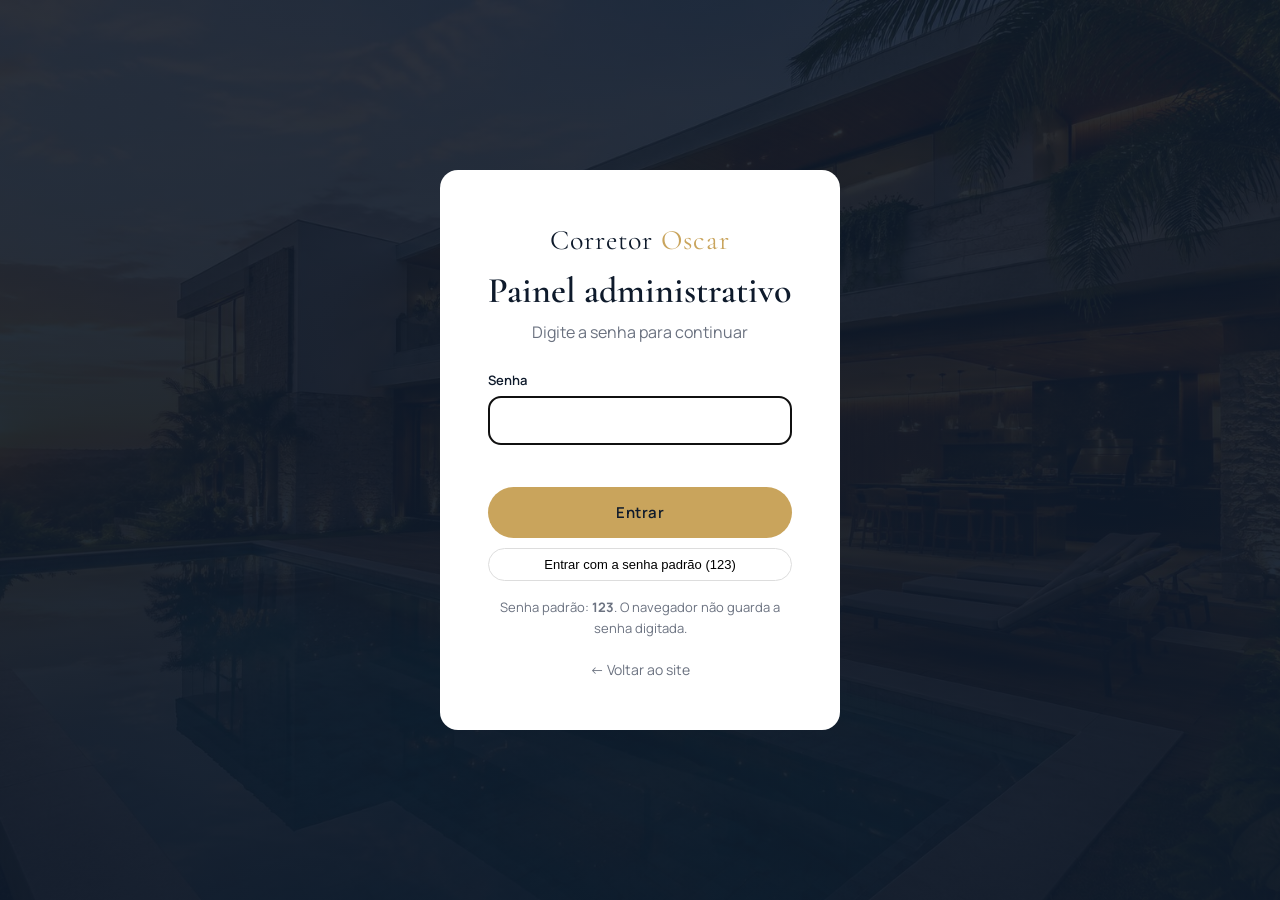
==== admin.html @ fe9e6b8a "arruma login do painel: senha padrao 123, sem gravar senha no navegador" ====
<!DOCTYPE html>
<html lang="pt-BR">
<head>
<meta charset="UTF-8"><meta name="viewport" content="width=device-width,initial-scale=1">
<title>Painel | Corretor Oscar</title><meta name="robots" content="noindex">
<link href="https://fonts.googleapis.com/css2?family=Cormorant+Garamond:wght@600;700&family=Manrope:wght@400;600;700&display=swap" rel="stylesheet">
<link rel="stylesheet" href="style.css">
</head>
<body class="admin">
<div class="login" id="login"><form id="fLogin" autocomplete="off">
  <div class="logo" style="color:var(--navy)">Corretor <span>Oscar</span></div>
  <h1>Painel administrativo</h1><p style="color:var(--muted);margin-bottom:24px">Digite a senha para continuar</p>
  <label>Senha<input type="password" id="senha" autocomplete="new-password" autocapitalize="off" autocorrect="off" spellcheck="false" autofocus></label>
  <div class="err" id="err"></div>
  <button class="btn btn-gold" style="width:100%">Entrar</button>
  <button type="button" class="sm" id="usarPadrao" style="width:100%;margin:10px 0 0">Entrar com a senha padrão (123)</button>
  <p style="color:var(--muted);font-size:13px;margin-top:16px">Senha padrão: <b>123</b>. O navegador não guarda a senha digitada.</p>
  <p style="margin-top:18px"><a href="index.html" style="color:var(--muted);font-size:14px">← Voltar ao site</a></p>
</form></div>

<div id="app" style="display:none">
  <div class="topbar"><div class="container"><div class="logo">Corretor <span>Oscar</span> · Painel</div>
    <div><a href="index.html" target="_blank" class="sm">Ver site</a><button class="sm" id="sair">Sair</button><button class="sm btn-gold" id="btnTrocarSenha" style="margin-left:6px">Alterar senha</button></div></div></div>
  <div class="container panel">
    <form class="box" id="form">
      <h2 id="ftitle">Novo imóvel</h2>
      <label>Título<input id="titulo" required placeholder="Ex: Apartamento com vista para o mar"></label>
      <label>Tipo<select id="tipo"><option>Casa</option><option>Apartamento</option><option>Cobertura</option><option>Terreno</option><option>Comercial</option><option>Chácara</option><option>Sobrado</option></select></label>
      <label>Localização<input id="local" required placeholder="Bairro, Cidade"></label>
      <label>Preço<input id="preco" required placeholder="R$ 850.000"></label>
      <div class="row"><label>Quartos<input id="quartos" type="number" min="0" value="3"></label><label>Banheiros<input id="banheiros" type="number" min="0" value="2"></label><label>Área m²<input id="area" type="number" min="0" value="100"></label></div>
      <label>Legenda / descrição<textarea id="descricao" rows="4"></textarea></label>
      <label style="display:flex;align-items:center;gap:8px;text-align:left"><input type="checkbox" id="vendido"> Vendido (tirar da exposição do site)</label>
      <label>Fotos (a primeira é a capa)<input type="file" id="fotos" accept="image/*" multiple></label>
      <div class="previews" id="prev"></div>
      <button class="btn btn-gold" style="width:100%">Salvar imóvel</button>
      <button type="button" class="sm" id="cancel" style="display:none;margin:12px 0 0;width:100%">Cancelar edição</button>
    </form>
    <div class="box">
      <h2>Imóveis cadastrados (<span id="n">0</span>)</h2>
      <div class="list" id="list"></div>
      <div class="pub-status" id="pubStatus"></div>
      <div class="tools">
        <button class="btn btn-gold compact" id="pub">Publicar no site</button>
        <button class="sm" id="exp">Exportar data.js</button>
        <button class="sm" id="bkp">Baixar backup (.json)</button>
        <label class="sm" style="margin:0;font-weight:400">Restaurar backup<input type="file" id="imp" accept=".json" style="display:none"></label>
        <button class="sm" id="rst">Restaurar lista padrão</button>
      </div>
      <p style="color:var(--muted);font-size:13px;margin-top:14px" id="pubDica">Os imóveis ficam salvos neste navegador. Clique em <b>Publicar no site</b> para que eles apareçam para todos os visitantes.</p>
    </div>
  </div>
</div>
<script src="data.js"></script>
<script src="admin.js"></script>

<div class="modal" id="modalSenha">
  <div class="modal-box" style="max-width:460px">
    <h2>Alterar senha</h2>
    <p style="color:var(--muted);font-size:13px;margin:-8px 0 18px">A nova senha vale só enquanto este navegador estiver aberto. Nada é gravado no computador.</p>
    <form id="fTrocaSenha" style="padding:0 24px 24px;display:flex;flex-direction:column;gap:14px">
      <label style="text-align:left">Senha atual<input type="password" id="senhaAtual" autocomplete="new-password" autocapitalize="off" spellcheck="false" required></label>
      <label style="text-align:left">Nova senha<input type="password" id="novaSenha" autocomplete="new-password" autocapitalize="off" spellcheck="false" required minlength="4"></label>
      <label style="text-align:left">Confirmar nova senha<input type="password" id="confirmaSenha" autocomplete="new-password" autocapitalize="off" spellcheck="false" required></label>
      <div class="err" id="errSenha" style="text-align:left"></div>
      <button type="button" class="sm" id="cancelSenha" style="width:auto">Cancelar</button>
      <button type="button" class="sm" id="btnRedefinir123" style="width:auto">Voltar para a senha padrão (123)</button>
      <button type="submit" class="btn btn-gold" style="width:auto">Salvar senha</button>
    </form>
  </div>
</div>

<div class="modal" id="modalExcluir">
  <div class="modal-box" style="max-width:480px">
    <h2>Excluir imóvel</h2>
    <div class="del-info" id="delInfo"></div>
    <p class="del-aviso">O imóvel sai da lista na hora e da próxima publicação do site. Dá para desfazer logo em seguida.</p>
    <div class="del-acoes">
      <button class="sm" id="cancelExcluir" type="button">Cancelar</button>
      <button class="sm del" id="confirmExcluir" type="button">Excluir imóvel</button>
    </div>
  </div>
</div>

<div class="modal" id="modalPub">
  <div class="modal-box" style="max-width:540px">
    <h2>Publicar no site</h2>
    <form id="fPub" style="padding:0 24px 24px;display:flex;flex-direction:column;gap:14px">
      <label style="text-align:left">Repositório (GitHub)<input id="pubRepo" placeholder="gustavomayan113-lang/oscar-corretor"></label>
      <label style="text-align:left">Branch<input id="pubBranch" placeholder="main"></label>
      <label style="text-align:left">Token do GitHub<input id="pubToken" type="password" placeholder="github_pat_..."></label>
      <p style="color:var(--muted);font-size:13px;margin:0">O token fica salvo apenas neste navegador. No GitHub: Settings → Developer settings → Personal access tokens → Fine-grained, com permissão <b>Contents: read and write</b> no repositório. A Vercel publica sozinha em instantes, desde que o projeto esteja conectado ao repositório (Vercel → Project → Settings → Git). Se não estiver, use <b>Exportar data.js</b> e envie o arquivo pelo painel da Vercel.</p>
      <div class="err" id="pubErr" style="text-align:left"></div>
      <div class="del-acoes">
        <button type="button" class="sm" id="cancelPub" style="width:auto">Fechar</button>
        <button type="submit" class="btn btn-gold" style="width:auto">Salvar e publicar</button>
      </div>
    </form>
  </div>
</div>

<div class="toast" id="toast"><span id="toastMsg"></span><button class="sm" id="toastAcao" type="button" style="display:none">Desfazer</button></div>
</body>
</html>
---- style.css ----
:root{--navy:#0e1a2b;--navy2:#16273f;--gold:#c9a45c;--gold2:#e6c88a;--cream:#f7f3ec;--ink:#1b1b1b;--muted:#6b7280;--r:18px}
*{box-sizing:border-box;margin:0;padding:0}
body{font-family:'Manrope',sans-serif;color:var(--ink);background:var(--cream);line-height:1.6}
h1,h2,h3,.serif{font-family:'Cormorant Garamond',serif;font-weight:600}
a{color:inherit;text-decoration:none}
.container{max-width:1200px;margin:0 auto;padding:0 24px}
header.nav{position:fixed;inset:0 0 auto;z-index:50;transition:.3s}
header.nav.scrolled{background:rgba(14,26,43,.92);backdrop-filter:blur(10px)}
.nav .container{display:flex;align-items:center;justify-content:space-between;height:78px;color:#fff}
.logo{font-family:'Cormorant Garamond',serif;font-size:28px;letter-spacing:1px}
.logo span{color:var(--gold)}
.nav ul{display:flex;gap:32px;list-style:none;font-size:14px;letter-spacing:1.5px;text-transform:uppercase}
.nav ul a:hover{color:var(--gold2)}
.hero{min-height:100vh;display:flex;align-items:center;color:#fff;background:linear-gradient(100deg,rgba(14,26,43,.92) 20%,rgba(14,26,43,.3)),url(hero.jpg) center/cover}
.hero .eyebrow{color:var(--gold2);letter-spacing:4px;text-transform:uppercase;font-size:13px}
.hero h1{font-size:clamp(48px,7vw,92px);line-height:1;margin:18px 0 24px;max-width:780px}
.hero h1 em{color:var(--gold);font-style:italic}
.hero p{max-width:520px;opacity:.85;font-size:18px}
.btn{display:inline-block;padding:15px 32px;border-radius:50px;font-weight:600;letter-spacing:.5px;cursor:pointer;border:0;font-family:inherit;font-size:15px;transition:.25s}
.btn-gold{background:var(--gold);color:var(--navy)}
.btn-gold:hover{background:var(--gold2);transform:translateY(-2px)}
.btn-ghost{border:1px solid rgba(255,255,255,.5);color:#fff;background:none;margin-left:12px}
.btn-ghost:hover{background:#fff;color:var(--navy)}
.hero .actions{margin-top:36px}
.stats{display:flex;gap:56px;margin-top:64px}
.stats b{display:block;font-family:'Cormorant Garamond',serif;font-size:42px;color:var(--gold)}
.stats small{opacity:.7;letter-spacing:1px}
section{padding:110px 0}
.title{text-align:center;margin-bottom:56px}
.title .eyebrow{color:var(--gold);letter-spacing:4px;text-transform:uppercase;font-size:12px;font-weight:700}
.title h2{font-size:clamp(36px,5vw,56px);color:var(--navy)}
.filters{display:flex;gap:10px;justify-content:center;flex-wrap:wrap;margin-bottom:40px}
.filters button{padding:10px 22px;border-radius:40px;border:1px solid #d9cfbf;background:none;cursor:pointer;font-family:inherit}
.filters button.active{background:var(--navy);color:#fff;border-color:var(--navy)}
.grid{display:grid;grid-template-columns:repeat(auto-fill,minmax(330px,1fr));gap:32px}
.card{background:#fff;border-radius:var(--r);overflow:hidden;box-shadow:0 10px 40px -20px rgba(14,26,43,.35);transition:.35s;cursor:pointer}
.card:hover{transform:translateY(-8px);box-shadow:0 30px 60px -25px rgba(14,26,43,.45)}
.card .img{aspect-ratio:4/3;background:#ddd center/cover;position:relative}
.tag{position:absolute;top:16px;left:16px;background:var(--navy);color:var(--gold2);padding:6px 14px;border-radius:30px;font-size:12px;letter-spacing:1px;text-transform:uppercase}
.card .body{padding:24px}
.card h3{font-size:26px;color:var(--navy);line-height:1.2}
.card .loc{color:var(--muted);font-size:14px;margin:4px 0 14px}
.feats{display:flex;gap:18px;font-size:13px;color:var(--muted);border-top:1px solid #eee;padding-top:14px}
.price{font-family:'Cormorant Garamond',serif;font-size:30px;color:var(--gold);font-weight:700;margin-top:10px}
.empty{text-align:center;color:var(--muted);grid-column:1/-1}
.about{background:var(--navy);color:#fff}
.about .container{display:grid;grid-template-columns:1fr 1fr;gap:64px;align-items:center}
.about h2{font-size:52px;line-height:1.1}.about h2 em{color:var(--gold)}
.about p{opacity:.8;margin:20px 0}
.pillars{display:grid;grid-template-columns:1fr 1fr;gap:20px}
.pillars div{border:1px solid rgba(201,164,92,.3);border-radius:var(--r);padding:28px}
.pillars b{font-family:'Cormorant Garamond',serif;font-size:24px;color:var(--gold2);display:block}
.contact{text-align:center}
.contact p{color:var(--muted);max-width:540px;margin:0 auto 32px}
footer{background:#0a1320;color:#9aa4b2;padding:36px 0;font-size:14px}
footer .container{display:flex;justify-content:space-between}
footer a:hover{color:var(--gold)}
.modal{position:fixed;inset:0;background:rgba(10,19,32,.85);display:none;align-items:center;justify-content:center;z-index:100;padding:20px}
.modal.open{display:flex}
.modal-box{background:#fff;border-radius:var(--r);max-width:920px;width:100%;max-height:92vh;overflow:auto}
.gallery-main{aspect-ratio:16/9;background:#000 center/contain no-repeat}
.thumbs{display:flex;gap:8px;padding:12px;overflow-x:auto}
.thumbs img{width:90px;height:64px;object-fit:cover;border-radius:8px;cursor:pointer;opacity:.6}
.thumbs img.on{opacity:1;outline:2px solid var(--gold)}
.modal-body{padding:8px 32px 32px}
.modal-body h3{font-size:38px;color:var(--navy)}
.close{position:absolute;top:20px;right:28px;color:#fff;font-size:40px;cursor:pointer;background:none;border:0}
.reveal{opacity:0;transform:translateY(30px);transition:1s}.reveal.in{opacity:1;transform:none}
@media(max-width:800px){.nav ul{display:none}.about .container{grid-template-columns:1fr}.stats{gap:28px}footer .container{flex-direction:column;gap:8px}}
/* admin */
.admin{min-height:100vh;background:var(--cream)}
.login{min-height:100vh;display:flex;align-items:center;justify-content:center;background:linear-gradient(rgba(14,26,43,.88),rgba(14,26,43,.95)),url(hero.jpg) center/cover}
.login form{background:#fff;padding:48px;border-radius:var(--r);width:100%;max-width:400px;text-align:center}
.login h1{font-size:36px;color:var(--navy)}
input,select,textarea{width:100%;padding:13px 16px;border:1px solid #ddd3c3;border-radius:12px;font-family:inherit;font-size:15px;background:#fff;margin-top:6px}
label{display:block;font-size:13px;font-weight:600;color:var(--navy);margin-bottom:16px;text-align:left}
.err{color:#b42318;font-size:14px;min-height:20px;margin:6px 0}
.topbar{background:var(--navy);color:#fff}
.topbar .container{display:flex;justify-content:space-between;align-items:center;height:70px}
.panel{display:grid;grid-template-columns:420px 1fr;gap:32px;padding:40px 24px}
.box{background:#fff;border-radius:var(--r);padding:28px;box-shadow:0 10px 30px -20px rgba(0,0,0,.3)}
.box h2{font-size:30px;color:var(--navy);margin-bottom:18px}
.row{display:grid;grid-template-columns:1fr 1fr 1fr;gap:10px}
.previews{display:flex;flex-wrap:wrap;gap:8px;margin:-6px 0 16px}
.previews div{position:relative}.previews img{width:76px;height:58px;object-fit:cover;border-radius:8px}
.previews button{position:absolute;top:-6px;right:-6px;background:#b42318;color:#fff;border:0;border-radius:50%;width:20px;height:20px;cursor:pointer;font-size:12px}
.admin-card{background:#fff;border-radius:var(--r);border:1px solid #e8e0d4;padding:16px;margin-bottom:14px;display:grid;grid-template-columns:110px 1fr;gap:16px;align-items:center;box-shadow:0 4px 12px -8px rgba(0,0,0,.08)}
.admin-card .thumb{width:110px;height:76px;border-radius:10px;background:#f1ece3;overflow:hidden;display:flex;align-items:center;justify-content:center}
.admin-card .thumb img{width:100%;height:100%;object-fit:cover;display:block}
.admin-card .thumb .sem-foto{font-size:11px;color:var(--muted);letter-spacing:.5px}
.admin-card .info{display:flex;flex-direction:column;gap:6px;min-width:0}
.admin-card .info b{color:var(--navy);font-size:17px;word-break:break-word}
.admin-card .info .meta{font-size:13px;color:var(--muted);display:flex;gap:10px;flex-wrap:wrap}
.admin-card .info .meta span{background:#f4efe6;padding:2px 8px;border-radius:20px;font-size:11.5px}
.admin-card .actions{margin-top:10px;display:flex;gap:8px;flex-wrap:wrap}
.admin-card .actions .sm{margin-left:0}
.admin-card.vendido{opacity:.6;filter:grayscale(.35)}
.selo-vendido{background:#b42318;color:#fff;padding:2px 8px;border-radius:12px;font-size:11px;text-transform:uppercase;letter-spacing:.5px;margin-left:8px}
.admin-card.vendido .actions .vendido{background:var(--gold);border-color:var(--gold);color:var(--navy)}
.vazio{color:var(--muted);padding:22px 4px;font-size:15px}
.sm{padding:8px 14px;font-size:13px;border-radius:30px;border:1px solid #ddd;background:#fff;cursor:pointer;margin-left:6px}
.sm.del{color:#b42318;border-color:#f0c4c0}
.tools{display:flex;gap:10px;flex-wrap:wrap;margin-top:20px;align-items:center}
.tools .sm,.tools label.sm{margin-left:0}
.btn.compact{padding:10px 20px;font-size:13px}
.pub-status{display:flex;align-items:center;gap:9px;margin-top:18px;font-size:13px;color:var(--muted);background:#faf7f1;border:1px solid #ece3d4;border-radius:12px;padding:11px 14px;line-height:1.4}
.pub-status .dot{width:9px;height:9px;border-radius:50%;background:#c9a45c;flex:0 0 auto}
.pub-status .dot.ok{background:#2e7d32}
.pub-status .dot.erro{background:#b42318}
.modal-box h2{font-size:30px;color:var(--navy);margin-bottom:18px}
.del-info{display:flex;gap:14px;align-items:center;background:#faf7f1;border:1px solid #ece3d4;border-radius:14px;padding:14px;margin-bottom:16px}
.del-info .del-thumb{width:78px;height:58px;border-radius:10px;overflow:hidden;background:#ece5d8;flex:0 0 auto}
.del-info .del-thumb img{width:100%;height:100%;object-fit:cover;display:block}
.del-info b{display:block;color:var(--navy);font-size:16px;word-break:break-word}
.del-info span{font-size:13px;color:var(--muted)}
.del-aviso{font-size:13px;color:var(--muted);margin-bottom:22px}
.del-acoes{display:flex;gap:10px;justify-content:flex-end;flex-wrap:wrap}
.del-acoes .sm{margin-left:0}
.del-acoes .del{background:#b42318;color:#fff;border-color:#b42318}
.del-acoes .del:hover{background:#d13c2f;border-color:#d13c2f}
.toast{position:fixed;left:50%;bottom:26px;transform:translate(-50%,20px);background:var(--navy);color:#fff;padding:14px 20px;border-radius:14px;box-shadow:0 20px 40px -20px rgba(0,0,0,.5);display:flex;align-items:center;gap:16px;opacity:0;pointer-events:none;transition:.25s;z-index:200;max-width:min(620px,92vw);font-size:14px}
.toast.show{opacity:1;transform:translate(-50%,0);pointer-events:auto}
.toast.erro{background:#b42318}
.toast .sm{margin-left:0;background:rgba(255,255,255,.15);border-color:rgba(255,255,255,.35);color:#fff}
@media(max-width:900px){.panel{grid-template-columns:1fr}}
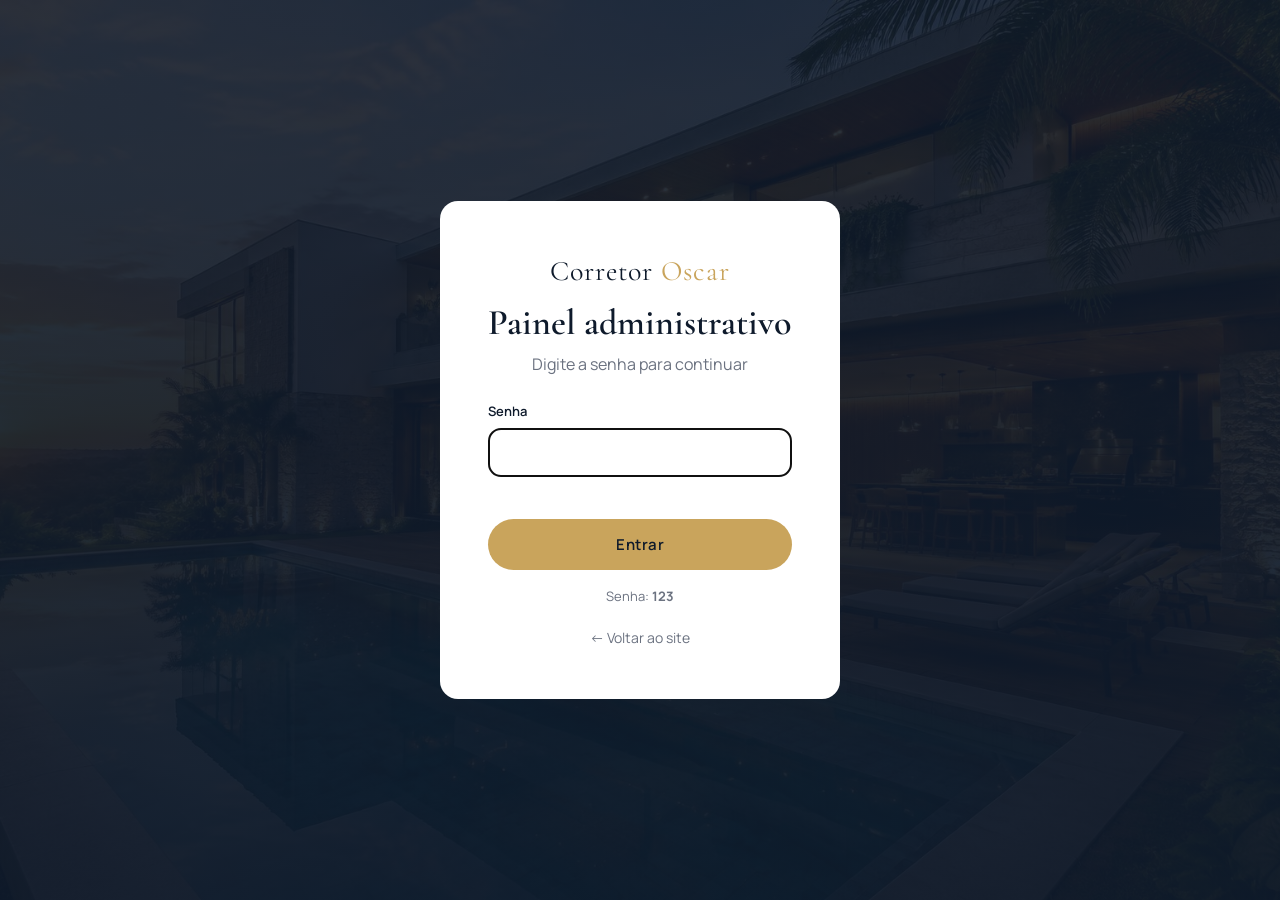
==== commit fb354c38: "simplifica login do painel: senha 123 fixa, sem botao extra e sem cache velho" ====
--- a/admin.html
+++ b/admin.html
@@ -4,7 +4,7 @@
 <meta charset="UTF-8"><meta name="viewport" content="width=device-width,initial-scale=1">
 <title>Painel | Corretor Oscar</title><meta name="robots" content="noindex">
 <link href="https://fonts.googleapis.com/css2?family=Cormorant+Garamond:wght@600;700&family=Manrope:wght@400;600;700&display=swap" rel="stylesheet">
-<link rel="stylesheet" href="style.css">
+<link rel="stylesheet" href="style.css?v=20261021">
 </head>
 <body class="admin">
 <div class="login" id="login"><form id="fLogin" autocomplete="off">
@@ -13,14 +13,13 @@
   <label>Senha<input type="password" id="senha" autocomplete="new-password" autocapitalize="off" autocorrect="off" spellcheck="false" autofocus></label>
   <div class="err" id="err"></div>
   <button class="btn btn-gold" style="width:100%">Entrar</button>
-  <button type="button" class="sm" id="usarPadrao" style="width:100%;margin:10px 0 0">Entrar com a senha padrão (123)</button>
-  <p style="color:var(--muted);font-size:13px;margin-top:16px">Senha padrão: <b>123</b>. O navegador não guarda a senha digitada.</p>
+  <p class="login-dica">Senha: <b>123</b></p>
   <p style="margin-top:18px"><a href="index.html" style="color:var(--muted);font-size:14px">← Voltar ao site</a></p>
 </form></div>
 
 <div id="app" style="display:none">
   <div class="topbar"><div class="container"><div class="logo">Corretor <span>Oscar</span> · Painel</div>
-    <div><a href="index.html" target="_blank" class="sm">Ver site</a><button class="sm" id="sair">Sair</button><button class="sm btn-gold" id="btnTrocarSenha" style="margin-left:6px">Alterar senha</button></div></div></div>
+    <div><a href="index.html" target="_blank" class="sm">Ver site</a><button class="sm" id="sair">Sair</button></div></div></div>
   <div class="container panel">
     <form class="box" id="form">
       <h2 id="ftitle">Novo imóvel</h2>
@@ -51,24 +50,8 @@
     </div>
   </div>
 </div>
-<script src="data.js"></script>
-<script src="admin.js"></script>
-
-<div class="modal" id="modalSenha">
-  <div class="modal-box" style="max-width:460px">
-    <h2>Alterar senha</h2>
-    <p style="color:var(--muted);font-size:13px;margin:-8px 0 18px">A nova senha vale só enquanto este navegador estiver aberto. Nada é gravado no computador.</p>
-    <form id="fTrocaSenha" style="padding:0 24px 24px;display:flex;flex-direction:column;gap:14px">
-      <label style="text-align:left">Senha atual<input type="password" id="senhaAtual" autocomplete="new-password" autocapitalize="off" spellcheck="false" required></label>
-      <label style="text-align:left">Nova senha<input type="password" id="novaSenha" autocomplete="new-password" autocapitalize="off" spellcheck="false" required minlength="4"></label>
-      <label style="text-align:left">Confirmar nova senha<input type="password" id="confirmaSenha" autocomplete="new-password" autocapitalize="off" spellcheck="false" required></label>
-      <div class="err" id="errSenha" style="text-align:left"></div>
-      <button type="button" class="sm" id="cancelSenha" style="width:auto">Cancelar</button>
-      <button type="button" class="sm" id="btnRedefinir123" style="width:auto">Voltar para a senha padrão (123)</button>
-      <button type="submit" class="btn btn-gold" style="width:auto">Salvar senha</button>
-    </form>
-  </div>
-</div>
+<script src="data.js?v=20261021"></script>
+<script src="admin.js?v=20261021"></script>
 
 <div class="modal" id="modalExcluir">
   <div class="modal-box" style="max-width:480px">
--- a/style.css
+++ b/style.css
@@ -72,6 +72,7 @@
 .login{min-height:100vh;display:flex;align-items:center;justify-content:center;background:linear-gradient(rgba(14,26,43,.88),rgba(14,26,43,.95)),url(hero.jpg) center/cover}
 .login form{background:#fff;padding:48px;border-radius:var(--r);width:100%;max-width:400px;text-align:center}
 .login h1{font-size:36px;color:var(--navy)}
+.login-dica{color:var(--muted);font-size:13px;margin-top:16px;text-align:center}
 input,select,textarea{width:100%;padding:13px 16px;border:1px solid #ddd3c3;border-radius:12px;font-family:inherit;font-size:15px;background:#fff;margin-top:6px}
 label{display:block;font-size:13px;font-weight:600;color:var(--navy);margin-bottom:16px;text-align:left}
 .err{color:#b42318;font-size:14px;min-height:20px;margin:6px 0}
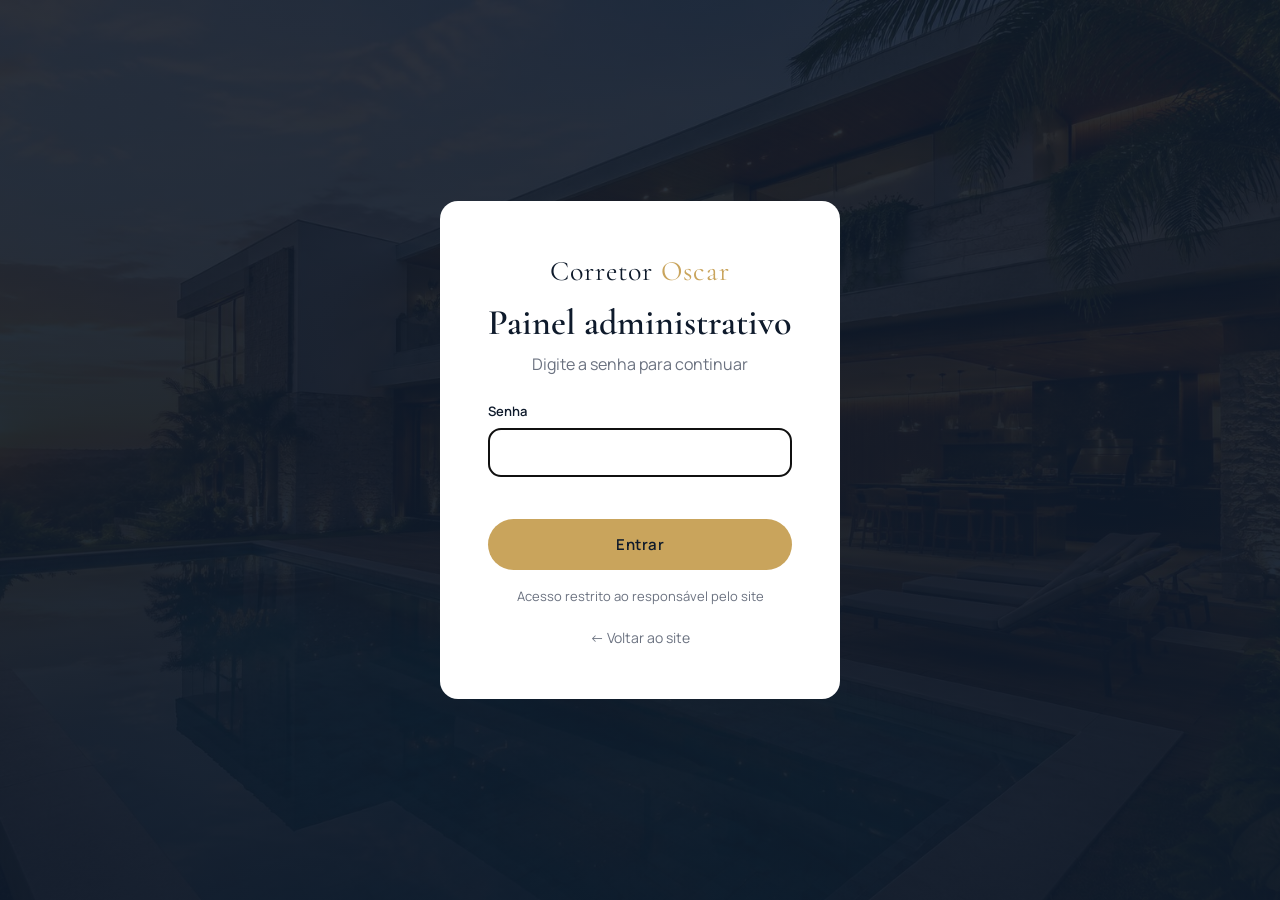
==== commit c8e978b9: "publicacao automatica: painel publica sozinho via funcao do servidor" ====
--- a/admin.html
+++ b/admin.html
@@ -13,7 +13,7 @@
   <label>Senha<input type="password" id="senha" autocomplete="new-password" autocapitalize="off" autocorrect="off" spellcheck="false" autofocus></label>
   <div class="err" id="err"></div>
   <button class="btn btn-gold" style="width:100%">Entrar</button>
-  <p class="login-dica">Senha: <b>123</b></p>
+  <p class="login-dica">Acesso restrito ao responsável pelo site</p>
   <p style="margin-top:18px"><a href="index.html" style="color:var(--muted);font-size:14px">← Voltar ao site</a></p>
 </form></div>
 
@@ -40,18 +40,26 @@
       <div class="list" id="list"></div>
       <div class="pub-status" id="pubStatus"></div>
       <div class="tools">
-        <button class="btn btn-gold compact" id="pub">Publicar no site</button>
+        <button class="btn btn-gold compact" id="pub">Publicar agora</button>
         <button class="sm" id="exp">Exportar data.js</button>
         <button class="sm" id="bkp">Baixar backup (.json)</button>
         <label class="sm" style="margin:0;font-weight:400">Restaurar backup<input type="file" id="imp" accept=".json" style="display:none"></label>
         <button class="sm" id="rst">Restaurar lista padrão</button>
       </div>
-      <p style="color:var(--muted);font-size:13px;margin-top:14px" id="pubDica">Os imóveis ficam salvos neste navegador. Clique em <b>Publicar no site</b> para que eles apareçam para todos os visitantes.</p>
+      <p style="color:var(--muted);font-size:13px;margin-top:14px" id="pubDica">É só preencher o formulário e clicar em <b>Salvar imóvel</b>: o anúncio vai para o site sozinho, em 1–2 minutos. Não precisa mexer em token, repositório nem GitHub — o site se vira sozinho.</p>
+      <details style="margin-top:16px">
+        <summary style="cursor:pointer;color:var(--muted);font-size:13px">Publicação manual (uso técnico)</summary>
+        <div class="tools" style="margin-top:10px">
+          <button class="sm" id="pubManual">Publicar com token</button>
+          <button class="sm" id="abrirGithub">Abrir o data.js no GitHub</button>
+          <button class="sm" id="baixarPacote">Baixar pacote com as fotos</button>
+        </div>
+        <p style="color:var(--muted);font-size:13px">Só use se a publicação automática estiver fora do ar.</p>
+      </details>
     </div>
   </div>
 </div>
 <script src="data.js?v=20261021"></script>
-<script src="admin.js?v=20261021"></script>
 
 <div class="modal" id="modalExcluir">
   <div class="modal-box" style="max-width:480px">
@@ -68,20 +76,33 @@
 <div class="modal" id="modalPub">
   <div class="modal-box" style="max-width:540px">
     <h2>Publicar no site</h2>
+    <p style="color:var(--muted);font-size:14px;margin:-6px 0 18px">É só configurar uma vez. Depois de salvar um imóvel, ele vai para o site sozinho (a Vercel publica em 1–2 minutos).</p>
     <form id="fPub" style="padding:0 24px 24px;display:flex;flex-direction:column;gap:14px">
-      <label style="text-align:left">Repositório (GitHub)<input id="pubRepo" placeholder="gustavomayan113-lang/oscar-corretor"></label>
-      <label style="text-align:left">Branch<input id="pubBranch" placeholder="main"></label>
-      <label style="text-align:left">Token do GitHub<input id="pubToken" type="password" placeholder="github_pat_..."></label>
-      <p style="color:var(--muted);font-size:13px;margin:0">O token fica salvo apenas neste navegador. No GitHub: Settings → Developer settings → Personal access tokens → Fine-grained, com permissão <b>Contents: read and write</b> no repositório. A Vercel publica sozinha em instantes, desde que o projeto esteja conectado ao repositório (Vercel → Project → Settings → Git). Se não estiver, use <b>Exportar data.js</b> e envie o arquivo pelo painel da Vercel.</p>
+      <label style="text-align:left">1. Repositório (GitHub)<input id="pubRepo" placeholder="gustavomayan113-lang/oscar-corretor"></label>
+      <label style="text-align:left">2. Branch<input id="pubBranch" placeholder="main"></label>
+      <label style="text-align:left">3. Token do GitHub<input id="pubToken" type="password" autocomplete="off" placeholder="github_pat_..."></label>
+      <p style="color:var(--muted);font-size:13px;margin:0">Para criar o token: no GitHub, abra <b>Settings → Developer settings → Personal access tokens → Tokens (classic) → Generate new token</b>, marque a caixa <b>repo</b> e copie o código que aparecer. Cole aqui embaixo. Ele fica salvo só neste navegador e só serve para escrever os imóveis neste repositório.</p>
       <div class="err" id="pubErr" style="text-align:left"></div>
       <div class="del-acoes">
         <button type="button" class="sm" id="cancelPub" style="width:auto">Fechar</button>
-        <button type="submit" class="btn btn-gold" style="width:auto">Salvar e publicar</button>
+        <button type="submit" class="btn btn-gold" style="width:auto">Publicar agora</button>
       </div>
+      <div class="sem-token">
+        <b>Sem token? Dá pra fazer do mesmo jeito, em 2 passos:</b>
+        <div class="del-acoes" style="justify-content:flex-start;margin-top:10px">
+          <button type="button" class="sm" id="abrirGithub" style="width:auto">1. Abrir o data.js no GitHub</button>
+          <button type="button" class="sm" id="baixarPacote" style="width:auto">2. Baixar pacote com as fotos</button>
+        </div>
+        <span>O passo 1 abre o editor do GitHub já com o conteúdo copiado: é só colar (Ctrl+V) e clicar em "Commit changes". O passo 2 baixa um zip com o data.js e a pasta imagens/ para você arrastar em "Add file → Upload files". Sem token, sem API, a Vercel publica assim mesmo.</span>
+      </div>
+    </form>
+  </div>
+</div>
     </form>
   </div>
 </div>
 
 <div class="toast" id="toast"><span id="toastMsg"></span><button class="sm" id="toastAcao" type="button" style="display:none">Desfazer</button></div>
+<script src="admin.js?v=20261021"></script>
 </body>
 </html>
--- a/style.css
+++ b/style.css
@@ -104,7 +104,7 @@
 .tools{display:flex;gap:10px;flex-wrap:wrap;margin-top:20px;align-items:center}
 .tools .sm,.tools label.sm{margin-left:0}
 .btn.compact{padding:10px 20px;font-size:13px}
-.pub-status{display:flex;align-items:center;gap:9px;margin-top:18px;font-size:13px;color:var(--muted);background:#faf7f1;border:1px solid #ece3d4;border-radius:12px;padding:11px 14px;line-height:1.4}
+.pub-status{display:flex;align-items:center;gap:9px;flex-wrap:wrap;margin-top:18px;font-size:13px;color:var(--muted);background:#faf7f1;border:1px solid #ece3d4;border-radius:12px;padding:11px 14px;line-height:1.4}
 .pub-status .dot{width:9px;height:9px;border-radius:50%;background:#c9a45c;flex:0 0 auto}
 .pub-status .dot.ok{background:#2e7d32}
 .pub-status .dot.erro{background:#b42318}
@@ -116,6 +116,8 @@
 .del-info span{font-size:13px;color:var(--muted)}
 .del-aviso{font-size:13px;color:var(--muted);margin-bottom:22px}
 .del-acoes{display:flex;gap:10px;justify-content:flex-end;flex-wrap:wrap}
+.sem-token{border-top:1px dashed #e0d8c8;padding-top:16px;margin-top:4px;font-size:13px;color:var(--muted);line-height:1.55}
+.sem-token b{display:block;color:var(--navy);font-size:14px;margin-bottom:2px}
 .del-acoes .sm{margin-left:0}
 .del-acoes .del{background:#b42318;color:#fff;border-color:#b42318}
 .del-acoes .del:hover{background:#d13c2f;border-color:#d13c2f}
